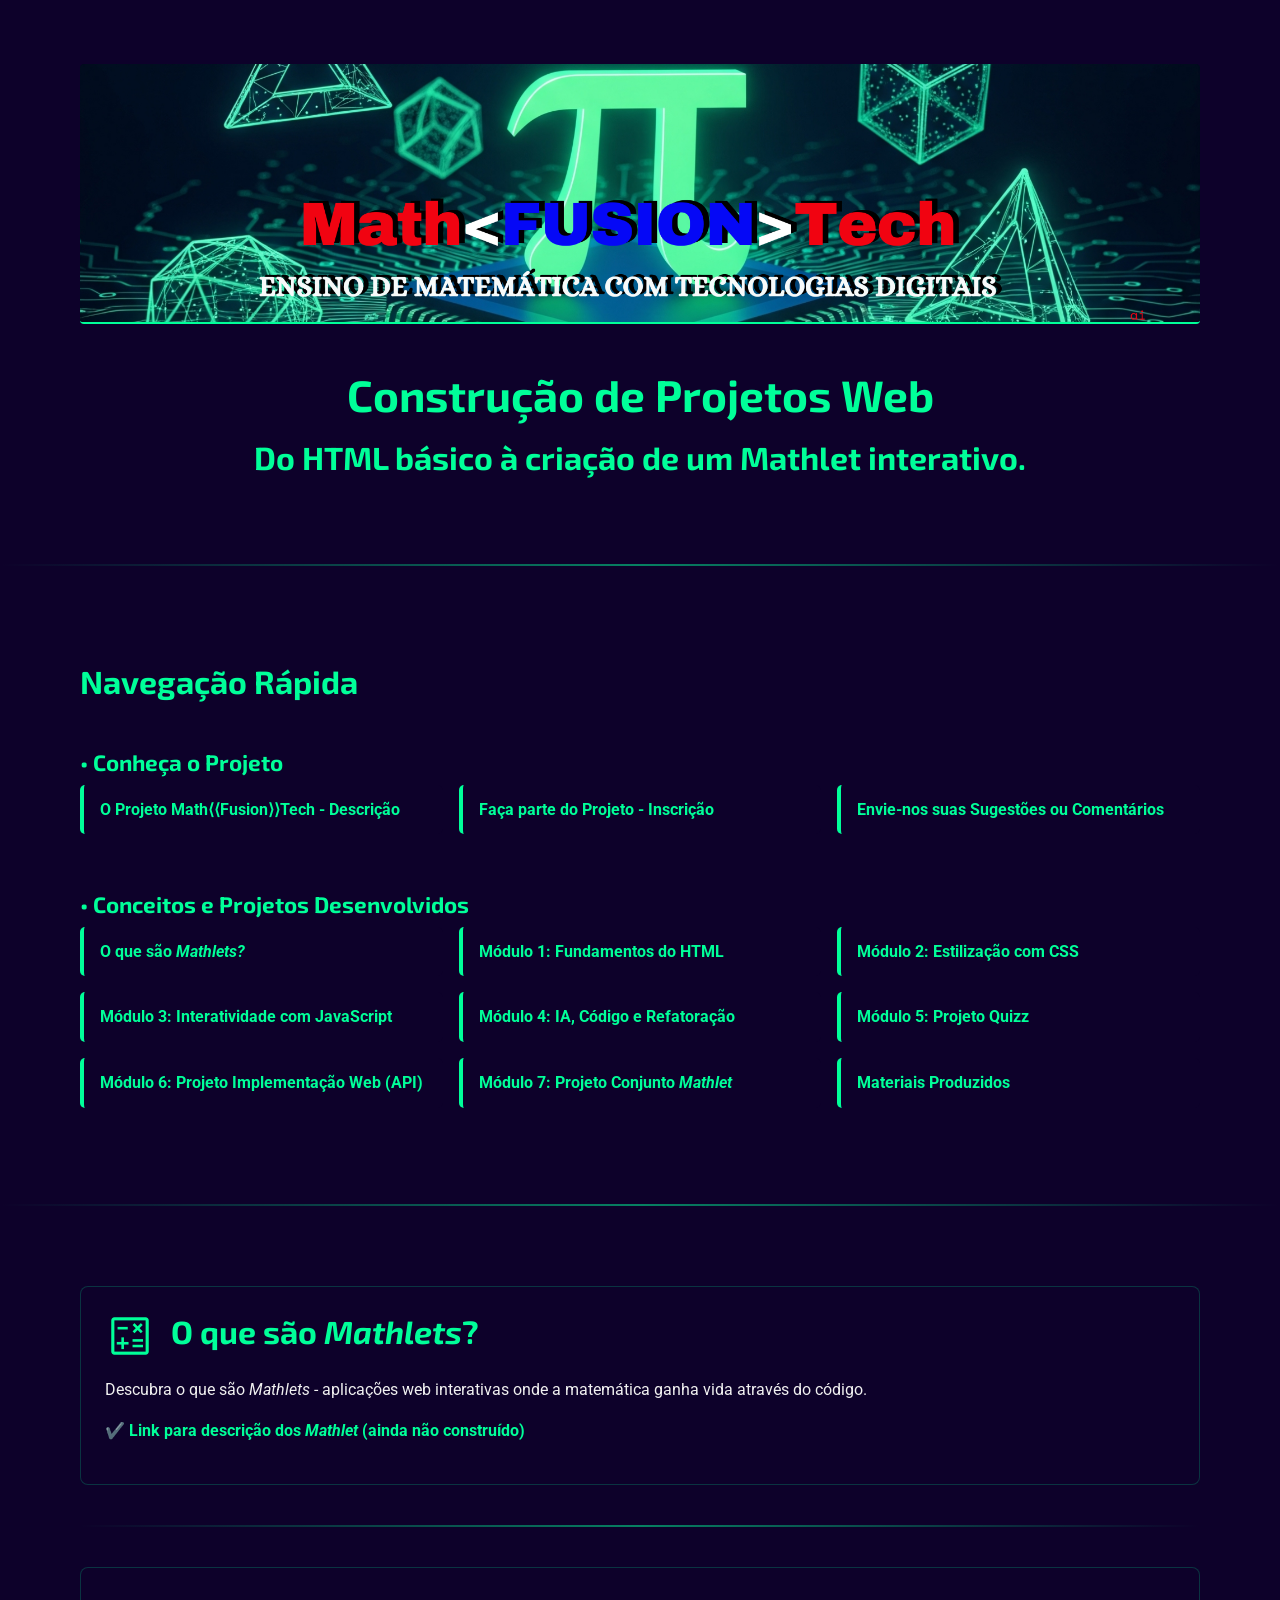
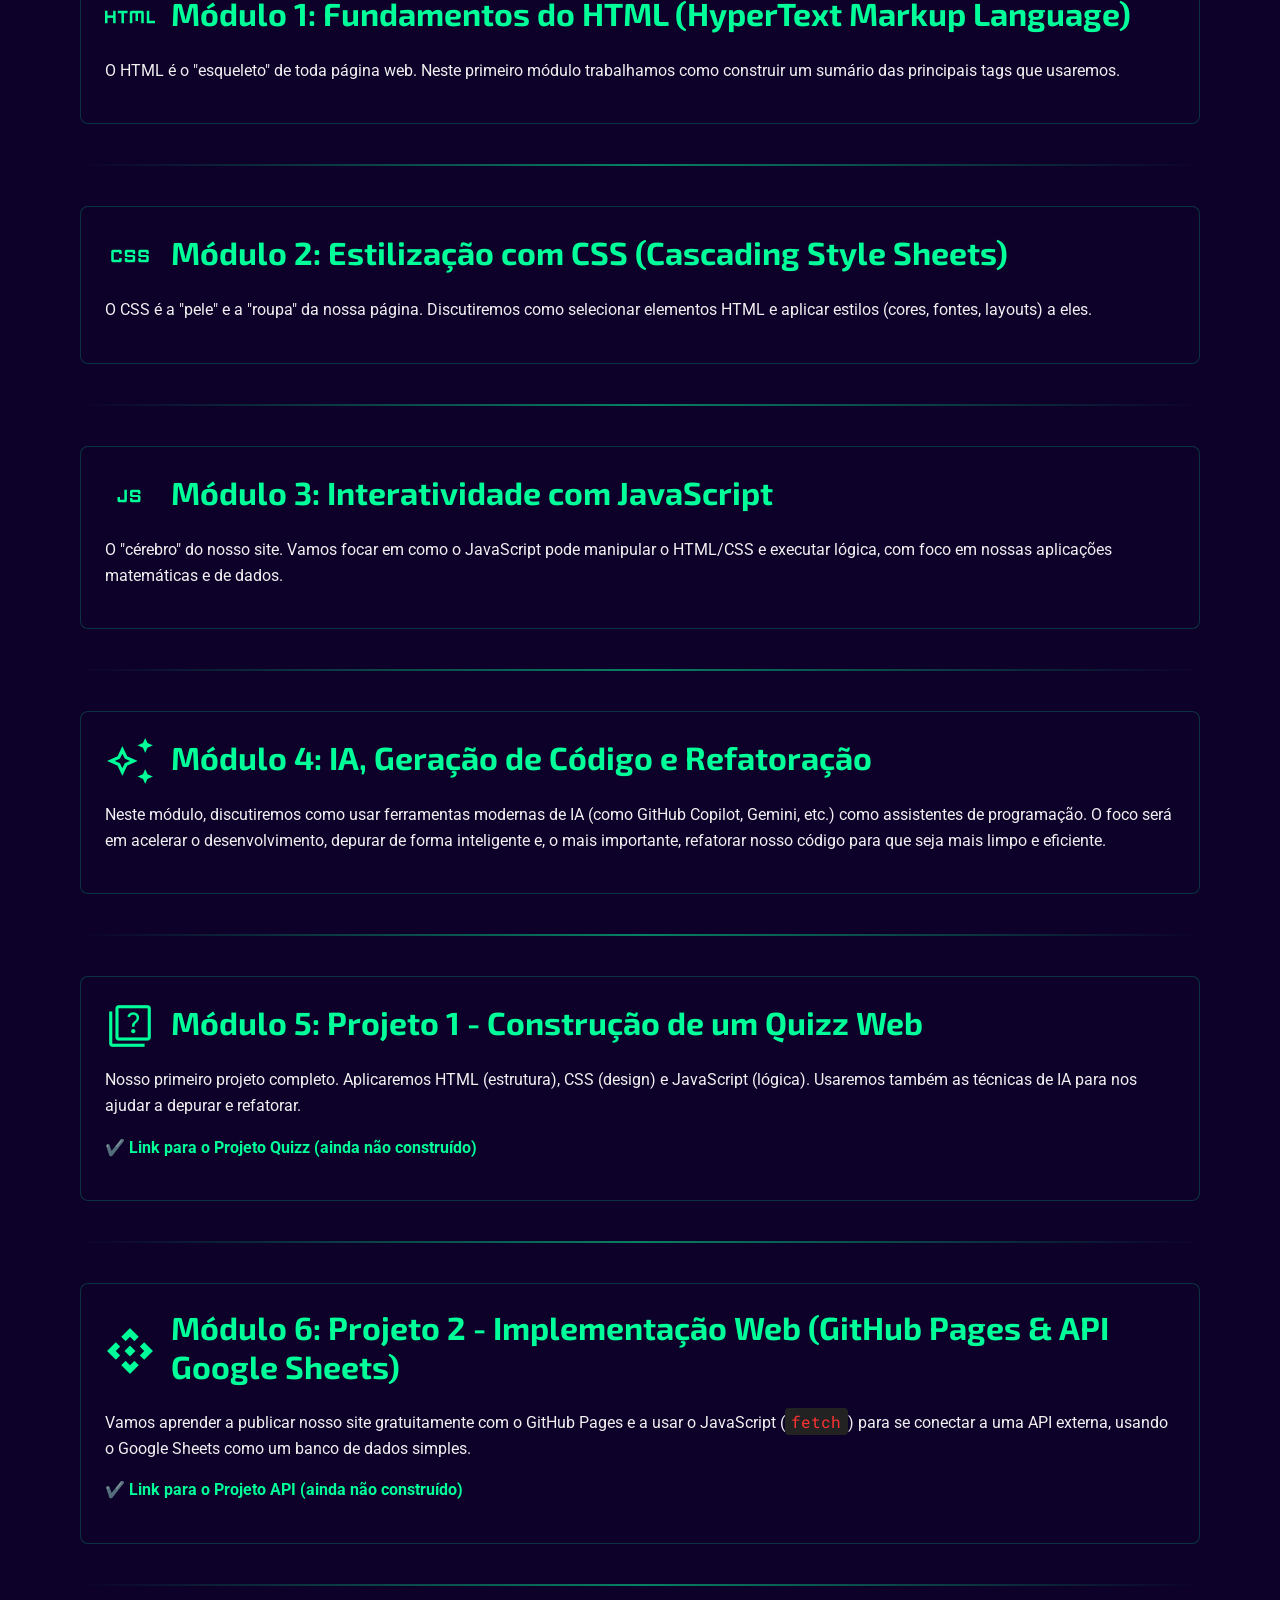
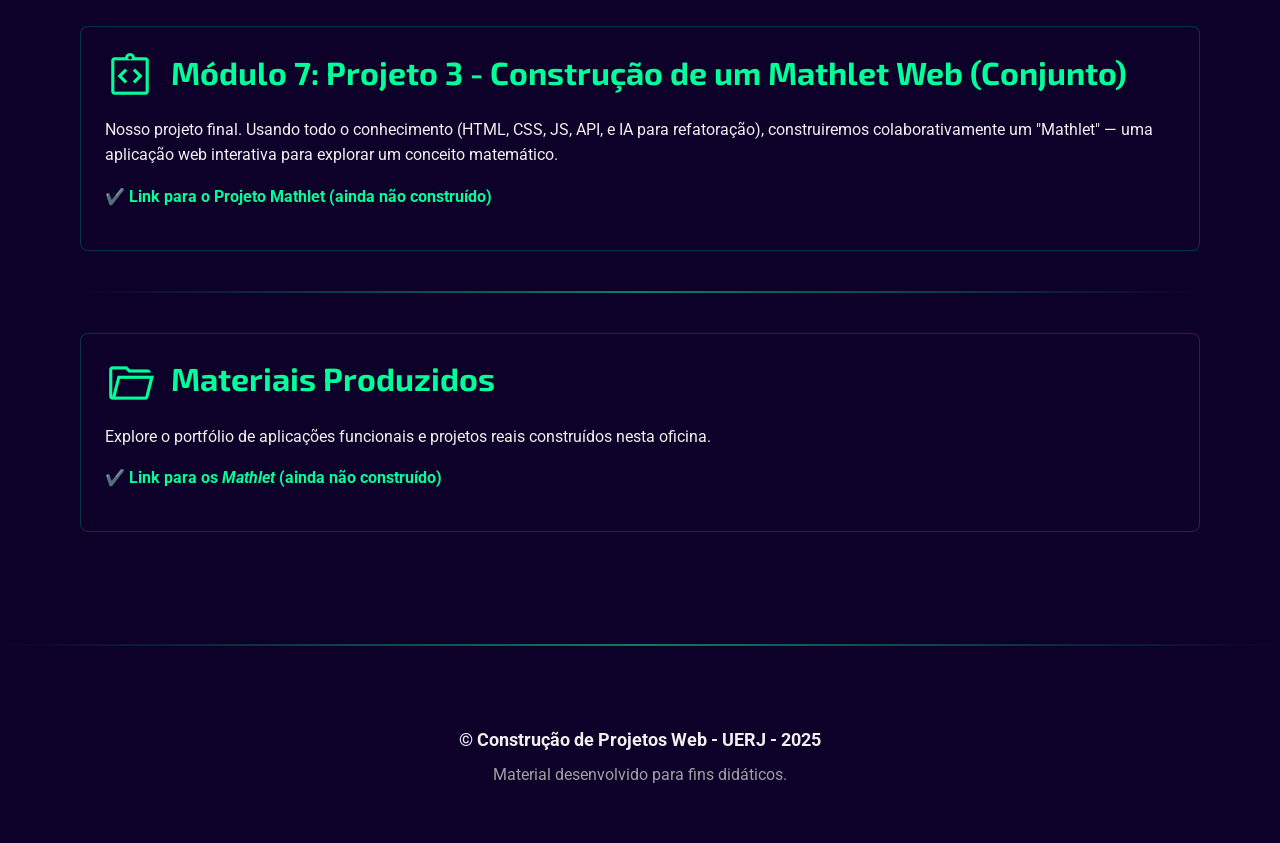
==== index.html @ b5addd16 "Criando a página do site 10/11/2025" ====
<!DOCTYPE html>
<html lang="pt-br">

<head>
    <meta charset="UTF-8">
    <meta name="viewport" content="width=device-width, initial-scale=1.0">

    <!-- Biblioteca de Ícones (Google Material Symbols) -->
    <link rel="stylesheet"
        href="https://fonts.googleapis.com/css2?family=Material+Symbols+Outlined:opsz,wght,FILL,GRAD@20..48,100..700,0..1,-50..200" />


    <link rel="stylesheet" href="styles/estiloIndex.css">

    <title>Math&langle;&langle;Fusion&rangle;&rangle;Tech - Oficina de Projetos Web</title>
</head>

<body>

    <header class="site-header">
        <div id="fig-header">
            <figure class="site-banner">
                <img src="./img/BannerClassroom.png"
                    alt="Banner do projeto Math Fusion Tech, com o símbolo Pi e formas geométricas sobre um fundo de circuito.">
            </figure>
        </div>
        
        <p><br></p>
        
        <h1>Construção de Projetos Web</h1>

        <h2>Do HTML básico à criação de um Mathlet interativo.</h2>

    </header>

    <hr>

    <nav class="roteiro-navegacao" aria-label="Navegação Rápida do Roteiro">
        <h2>Navegação Rápida</h2>
        <br>
        <h3>&bullet; Conheça o Projeto</h3>
        <ul>
            <li><a href="./pages/descricaoProjeto.html">O Projeto Math&langle;&langle;Fusion&rangle;&rangle;Tech -
                    Descrição</a></li>
            <li><a href="./pages/formulario.html">Faça parte do Projeto - Inscrição</a></li>
            <li><a href="./pages/comentarios.html">Envie-nos suas Sugestões ou Comentários </a></li>
        </ul>

        <br>

        <h3>&bullet; Conceitos e Projetos Desenvolvidos</h3>
        <ul>
            <li><a href="#mathlet">O que são <i>Mathlets?</i></a></li>
            <li><a href="#html">Módulo 1: Fundamentos do HTML</a></li>
            <li><a href="#css">Módulo 2: Estilização com CSS</a></li>
            <li><a href="#javascript">Módulo 3: Interatividade com JavaScript</a></li>
            <li><a href="#ia-refatoracao">Módulo 4: IA, Código e Refatoração</a></li>
            <li><a href="#projeto-quizz">Módulo 5: Projeto Quizz</a></li>
            <li><a href="#projeto-api">Módulo 6: Projeto Implementação Web (API)</a></li>
            <li><a href="#projeto-mathlet">Módulo 7: Projeto Conjunto <i>Mathlet</i></a></li>
            <li><a href="#producao">Materiais Produzidos</a></li>
        </ul>
    </nav>

    <hr>

    <main>

        <section id="mathlet">
            <div class="section-header">
                <span class="material-symbols-outlined icon-module">
                    calculate
                </span>
            
                <a href="./OqueSaoMathles.html">
                    <h2>O que são <i>Mathlets</i>?</h2>
                </a>
            
            </div>
                <p>
                    Descubra o que são <i>Mathlets</i> - aplicações web interativas onde a matemática ganha vida através
                    do
                    código.
                </p>
            
            <p>✔️ <a href="./OqueSaoMathles.html">Link para descrição dos <i>Mathlet</i> (ainda não construído)</a></p>
        </section>

        <hr>

        <section id="html">
            <div class="section-header">
                <span class="material-symbols-outlined icon-module">
                    html
                </span>
                <a href="./modulo1.html">
                    <h2>Módulo 1: Fundamentos do HTML (HyperText Markup Language)</h2>
                </a>
            </div>
            <p>
                O HTML é o "esqueleto" de toda página web. Neste primeiro módulo trabalhamos como
                construir um sumário das principais tags que usaremos.
            </p>
            <!-- CORREÇÃO: Removido </p> extra que estava aqui -->
        </section>

        <hr>

        <section id="css">
            <div class="section-header">
                <span class="material-symbols-outlined icon-module">
                    css
                </span>
                <a href="./modulo2.html">
                    <h2>Módulo 2: Estilização com CSS (Cascading Style Sheets)</h2>
                </a>
            </div>
            <p>
                O CSS é a "pele" e a "roupa" da nossa página. Discutiremos como selecionar elementos HTML e aplicar
                estilos (cores, fontes, layouts) a eles.
            </p>
        </section>

        <hr>

        <!-- 
                  CORREÇÃO DE HTML:
                  - A tag <a> estava envolvendo o <p> incorretamente.
                  - Corrigido para envolver apenas o <h2>, como nas outras seções.
                -->
        <section id="javascript">
            <div class="section-header">
                <span class="material-symbols-outlined icon-module">
                    javascript
                </span>
                <a href="./modulo3.html">
                    <h2>Módulo 3: Interatividade com JavaScript</h2>
                </a>
            </div>
            <p>
                O "cérebro" do nosso site. Vamos focar em como o JavaScript pode manipular o HTML/CSS e executar
                lógica,
                com foco em nossas aplicações matemáticas e de dados.
            </p>
        </section>

        <hr>

        <section id="ia-refatoracao">
            <div class="section-header">
                <span class="material-symbols-outlined icon-module">
                    auto_awesome
                </span>
                <a href="./modulo4.html">
                    <h2>Módulo 4: IA, Geração de Código e Refatoração</h2>
                </a>
            </div>
            <p>
                Neste módulo, discutiremos como usar ferramentas modernas de IA (como GitHub Copilot, Gemini, etc.)
                como
                assistentes de programação. O foco será em acelerar o desenvolvimento, depurar de forma inteligente
                e, o
                mais importante, refatorar nosso código para que seja mais limpo e eficiente.
            </p>
        </section>

        <hr>

        <section id="projeto-quizz">
            <div class="section-header">
                <span class="material-symbols-outlined icon-module">
                    quiz
                </span>
                <a href="./modulo5.html">
                    <h2>Módulo 5: Projeto 1 - Construção de um Quizz Web</h2>
                </a>
            </div>
            <p>
                Nosso primeiro projeto completo. Aplicaremos HTML (estrutura), CSS (design) e JavaScript (lógica).
                Usaremos também as técnicas de IA para nos ajudar a depurar e refatorar.
            </p>
            <p>✔️ <a href="quizz/index.html">Link para o Projeto Quizz (ainda não construído)</a></p>
        </section>

        <hr>

        <section id="projeto-api">
            <div class="section-header">
                <span class="material-symbols-outlined icon-module">
                    api
                </span>
                <a href="./modulo6.html"> <!-- O link apontava para modulo1.html, corrigi para modulo6.html -->
                    <h2>Módulo 6: Projeto 2 - Implementação Web (GitHub Pages & API Google Sheets)</h2>
                </a>
            </div>
            <p>
                Vamos aprender a publicar nosso site gratuitamente com o GitHub Pages e a usar o JavaScript
                (<code>fetch</code>) para se conectar a uma API externa, usando o Google Sheets como um banco de dados
                simples.
            </p>
            <p>✔️ <a href="api-project/index.html">Link para o Projeto API (ainda não construído)</a></p>
        </section>

        <hr>

        <!-- CORREÇÃO DE ID: Alterado de "projeto-mathlet" para "projeto-mathlet-final" para evitar duplicidade -->
        <section id="projeto-mathlet-final">
            <div class="section-header">
                <span class="material-symbols-outlined icon-module">
                    integration_instructions
                </span>
                <a href="./modulo7.html"> <!-- O link apontava para modulo1.html, corrigi para modulo7.html -->
                    <h2>Módulo 7: Projeto 3 - Construção de um Mathlet Web (Conjunto)</h2>
                </a>
            </div>
            <p>
                Nosso projeto final. Usando todo o conhecimento (HTML, CSS, JS, API, e IA para refatoração),
                construiremos colaborativamente um "Mathlet" — uma aplicação web interativa para explorar um conceito
                matemático.
            </p>
            <p>✔️ <a href="mathlet/index.html">Link para o Projeto Mathlet (ainda não construído)</a></p>
        </section>

        <hr>

        <!-- 
                  CORREÇÃO DE ID: 
                  - O ID estava duplicado ("projeto-mathlet").
                  - Corrigido para "producao", conforme o link no menu de navegação.
                -->
        <section id="producao">
            <div class="section-header">
                <span class="material-symbols-outlined icon-module">
                    folder_open
                </span>
                <a href="./materiaisProduzidos.html"> <!-- O link apontava para modulo1.html, corrigi -->
                    <h2>Materiais Produzidos</h2>
                </a>
            </div>
            <p>
                Explore o portfólio de aplicações funcionais e projetos reais construídos nesta oficina.
            </p>
            <p>✔️ <a href="materiaisProduzidos.html">Link para os <i>Mathlet</i> (ainda não construído)</a></p>
        </section>

    </main>

    <hr>

    <footer>

        <p class="copyright">
            &copy; Construção de Projetos Web - UERJ - 2025
        </p>
        <p>
            Material desenvolvido para fins didáticos.
        </p>
    </footer>

</body>

</html>
---- styles/estiloIndex.css ----
/*
 * ARQUIVO: estilos.css
 * Projeto: Math Fusion Tech
 * Foco: Design Tecnológico, Moderno e Responsivo (Mobile-First)
 */

/* --- 1. CONFIGURAÇÃO GLOBAL E VARIÁVEIS (TEMA) --- */

/* Importa fontes "Tech" e "Leitura" do Google Fonts */
@import url('https://fonts.googleapis.com/css2?family=Exo+2:wght@700&family=Roboto:wght@400;700&family=Roboto+Mono&display=swap');

:root {
    /* Paleta de Cores (Tema Roxo) */
    --bg-dark: #0d012a;
    --bg-section: #0d012a;
    --text-light: #f0f0f0;
    --text-secondary: #a0a0a0;

    /* Cores de Destaque (Neon) */
    --accent-green: #00ff99;
    --accent-red: #ff3333;
    --accent-blue: #3399ff;

    /* Tipografia */
    --font-heading: 'Exo 2', sans-serif;
    --font-body: 'Roboto', sans-serif;
    --font-code: 'Roboto Mono', monospace;

    /* Controle de Layout (Desktop e TV) */
    --content-width-desktop: 1200px;
    --content-width-tv: 1600px;
}

/* Reset de Box Model */
* {
    margin: 0;
    padding: 0;
    box-sizing: border-box;
}

/* --- 2. ESTILOS DE BASE (Mobile-First) --- */

html {
    font-size: 16px;
    /* Fonte base */
    scroll-behavior: smooth;
    /* Rolagem suave para âncoras */
}

body {
    font-family: var(--font-body);
    background-color: var(--bg-dark);
    color: var(--text-light);
    line-height: 1.6;
}

/* Imagens fluidas (sem distorção) */
img,
figure {
    max-width: 100%;
    height: auto;
    display: block;
}

/* Títulos com a fonte "Tech" */
h1,
h2,
h3 {
    font-family: var(--font-heading);
    font-weight: 700;
    line-height: 1.2;
    margin-bottom: 0.5rem;
    margin-top: 1rem;
    color: var(--accent-green);
}

/* Hierarquia de fontes para Mobile */
h1 {
    font-size: 2.25rem;
}

h2 {
    font-size: 1.75rem;
}

h3 {
    font-size: 1.25rem;
}

h4 {
    font-size: 1.00rem;
    font-family: var(--font-heading);
    color: var(--accent-blue);
    margin-top: 1rem;
    margin-bottom: 0.5rem;
}

p {
    margin-bottom: 1rem;
}

a {
    color: var(--accent-green);
    text-decoration: none;
    font-weight: 700;
    transition: color 0.3s ease, text-shadow 0.3s ease;
}

/* Linha horizontal (HR) com estilo "Tech" */
hr {
    border: 0;
    height: 2px;
    background-image: linear-gradient(to right,
            rgba(0, 255, 153, 0),
            rgba(0, 255, 153, 0.5),
            rgba(0, 255, 153, 0));
    margin: 2.5rem 0;
}

/* Estilo para tags <code> */
code {
    font-family: var(--font-code);
    background-color: #222;
    padding: 0.2em 0.4em;
    border-radius: 4px;
    color: var(--accent-red);
}

/* Espaçamento de listas */
ul,
ol {
    padding-left: 1.5rem;
    margin-bottom: 1rem;
}

li {
    margin-bottom: 0.5rem;
}

/* --- 3. LAYOUT E COMPONENTES (Mobile-First) --- */

/* Padding base para containers principais em mobile */
.site-header,
.roteiro-navegacao,
main,
footer {
    padding: 1.5rem;
}

/* Cabeçalho */
.site-header {
    text-align: center;
    border-bottom: 0px solid #222;
}

.site-banner img {
    width: 100%;
    object-fit: cover;
    max-height: 260px;
    border-bottom: 2px solid var(--accent-green);
    border-radius: 4px;
}

.site-header h1 {
    margin-top: 1.2rem;
}

#fig-header {
    margin-top: 1.5rem;
    width: 100%;
}

.instructor {
    font-size: 1.2rem;
    color: var(--text-secondary);
    font-style: italic;
    margin-top: 0rem;
}

/* Navegação Rápida (Roteiro) */
.roteiro-navegacao ul {
    list-style: none;
    padding-left: 0;
}

.roteiro-navegacao li {
    background-color: var(--bg-section);
    margin-bottom: 0.5rem;
    border-radius: 5px;
    border-left: 4px solid var(--accent-green);
    transition: transform 0.2s ease, background-color 0.2s ease;
}

.roteiro-navegacao a {
    display: block;
    padding: 0.75rem 1rem;
    text-decoration: none;
}

/* Conteúdo Principal (Main) */
main {
    padding-top: 0;
    padding-bottom: 0;
}

/* Estilo das Seções */
section {
    margin-bottom: 2rem;
    padding: 1.5rem;
    background-color: var(--bg-section);
    border-radius: 8px;
    /* Borda "Tech" com opacidade */
    border: 1px solid rgba(0, 255, 153, 0.2);
}

/* Estilo para a imagem do diagrama (Ex: Módulo 1) */
.diagrama-semantico {
    border: 4px double var(--accent-green);
    margin-top: 1rem;
    border-radius: 5px;
}

/* Estilo para a legenda do diagrama */
.legenda-diagrama {
    color: var(--accent-blue);
    font-size: 0.9rem;
    text-align: center;
    margin-top: 0.5rem;
    font-style: italic;
}

/*
 * ALINHAMENTO DE ÍCONE E TÍTULO
 */

/* 1. O contêiner (display: flex) */
.section-header {
    display: flex;
    align-items: center;
    /* Alinha verticalmente */
    margin-bottom: 1rem;
    /* Espaçamento abaixo do título */
}

/* 2. O Ícone (Span) */
.icon-module {
    font-size: 50px;
    /* Tamanho do ícone */
    margin-right: 1rem;
    /* Espaçamento do texto */
    color: var(--accent-green);
    flex-shrink: 0;
    /* Previne que o ícone "encolha" */
}

/* 3. Ajuste no Título (h2) */
.section-header h2 {
    margin-top: 0;
    /* Remove margem padrão */
}

/* Rodapé */
footer {
    text-align: center;
    font-size: 1rem;
    color: var(--text-secondary);
    border-top: 0px solid #222;
    margin-top: 2rem;
    padding-top: 2rem;
}

/* Estilo do Copyright no Rodapé */
.copyright {
    font-size: 1.1rem;
    font-weight: 700;
    color: var(--text-light);
    margin-bottom: 0.5rem;
}


/* --- 4. RESPONSIVIDADE (Tablet) --- */

@media (min-width: 768px) {

    /* Aumenta o padding */
    .site-header,
    .roteiro-navegacao,
    main,
    footer {
        padding: 2rem;
    }

    /* Aumenta fontes */
    h1 {
        font-size: 2.75rem;
    }

    h2 {
        font-size: 2rem;
    }

    h3 {
        font-size: 1.4rem;
    }

    /* Organiza o menu em 2 colunas */
    .roteiro-navegacao ul {
        display: grid;
        grid-template-columns: 1fr 1fr;
        /* 2 colunas */
        gap: 1rem;
    }

    .roteiro-navegacao li {
        margin-bottom: 0;
    }
}

/* --- 5. RESPONSIVIDADE (Desktop) --- */

@media (min-width: 1024px) {

    /* Centraliza o conteúdo e define largura máxima */
    .site-header,
    .roteiro-navegacao,
    main,
    footer {
        max-width: var(--content-width-desktop);
        margin-left: auto;
        margin-right: auto;
        padding: 2.5rem;
    }

    /* Efeito de "Glow" (Brilho Neon) no hover */
    a:hover {
        color: #fff;
        text-shadow: 0 0 8px var(--accent-green), 0 0 16px var(--accent-green);
    }

    /* Efeito de hover específico para o menu */
    .roteiro-navegacao li:hover {
        transform: translateY(-3px);
        background-color: var(--accent-green);
    }

    .roteiro-navegacao a:hover {
        color: var(--bg-dark);
        /* Texto escuro no fundo verde */
        text-shadow: none;
        /* Remove o glow */
    }

    /* Organiza o menu em 3 colunas (Perfeito para 9 itens) */
    .roteiro-navegacao ul {
        grid-template-columns: 1fr 1fr 1fr;
        /* 3 colunas */
    }
}

/* --- 6. RESPONSIVIDADE (Telas Grandes / TVs) --- */

@media (min-width: 1920px) {

    /* Aumenta fonte base para legibilidade em telas grandes */
    html {
        font-size: 18px;
    }

    /* Alarga o container principal */
    .site-header,
    .roteiro-navegacao,
    main,
    footer {
        max-width: var(--content-width-tv);
    }
}

/* --- 7. RESPONSIVIDADE (Mobile Pequeno) --- */

@media (max-width: 480px) {

    /* Ajusta ícones em telas muito pequenas */
    .icon-module {
        font-size: 40px;
        /* Reduz um pouco o ícone */
        margin-right: 0.75rem;
        /* Reduz o espaçamento */
    }

    /* Ajusta títulos em telas muito pequenas */
    .section-header h2 {
        font-size: 1.5rem;
        /* Ajusta o tamanho da fonte do título */
    }
}
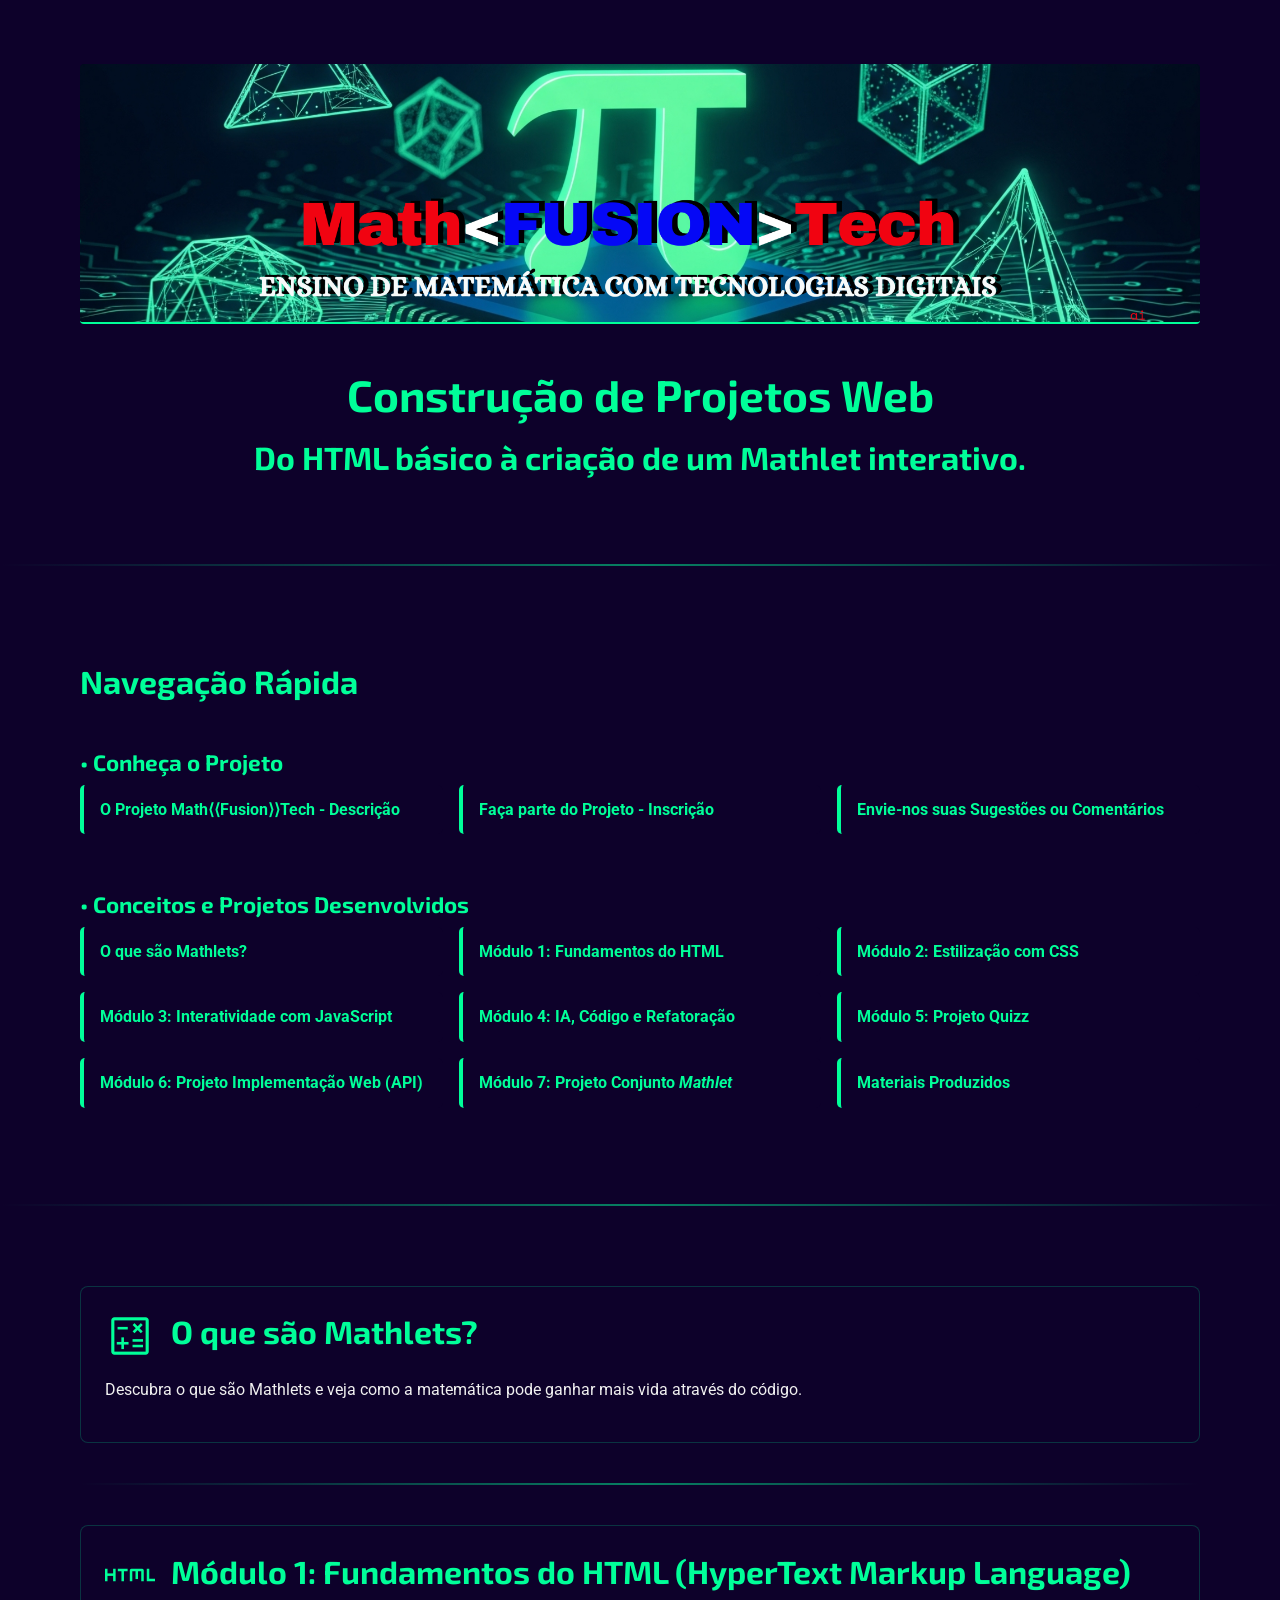
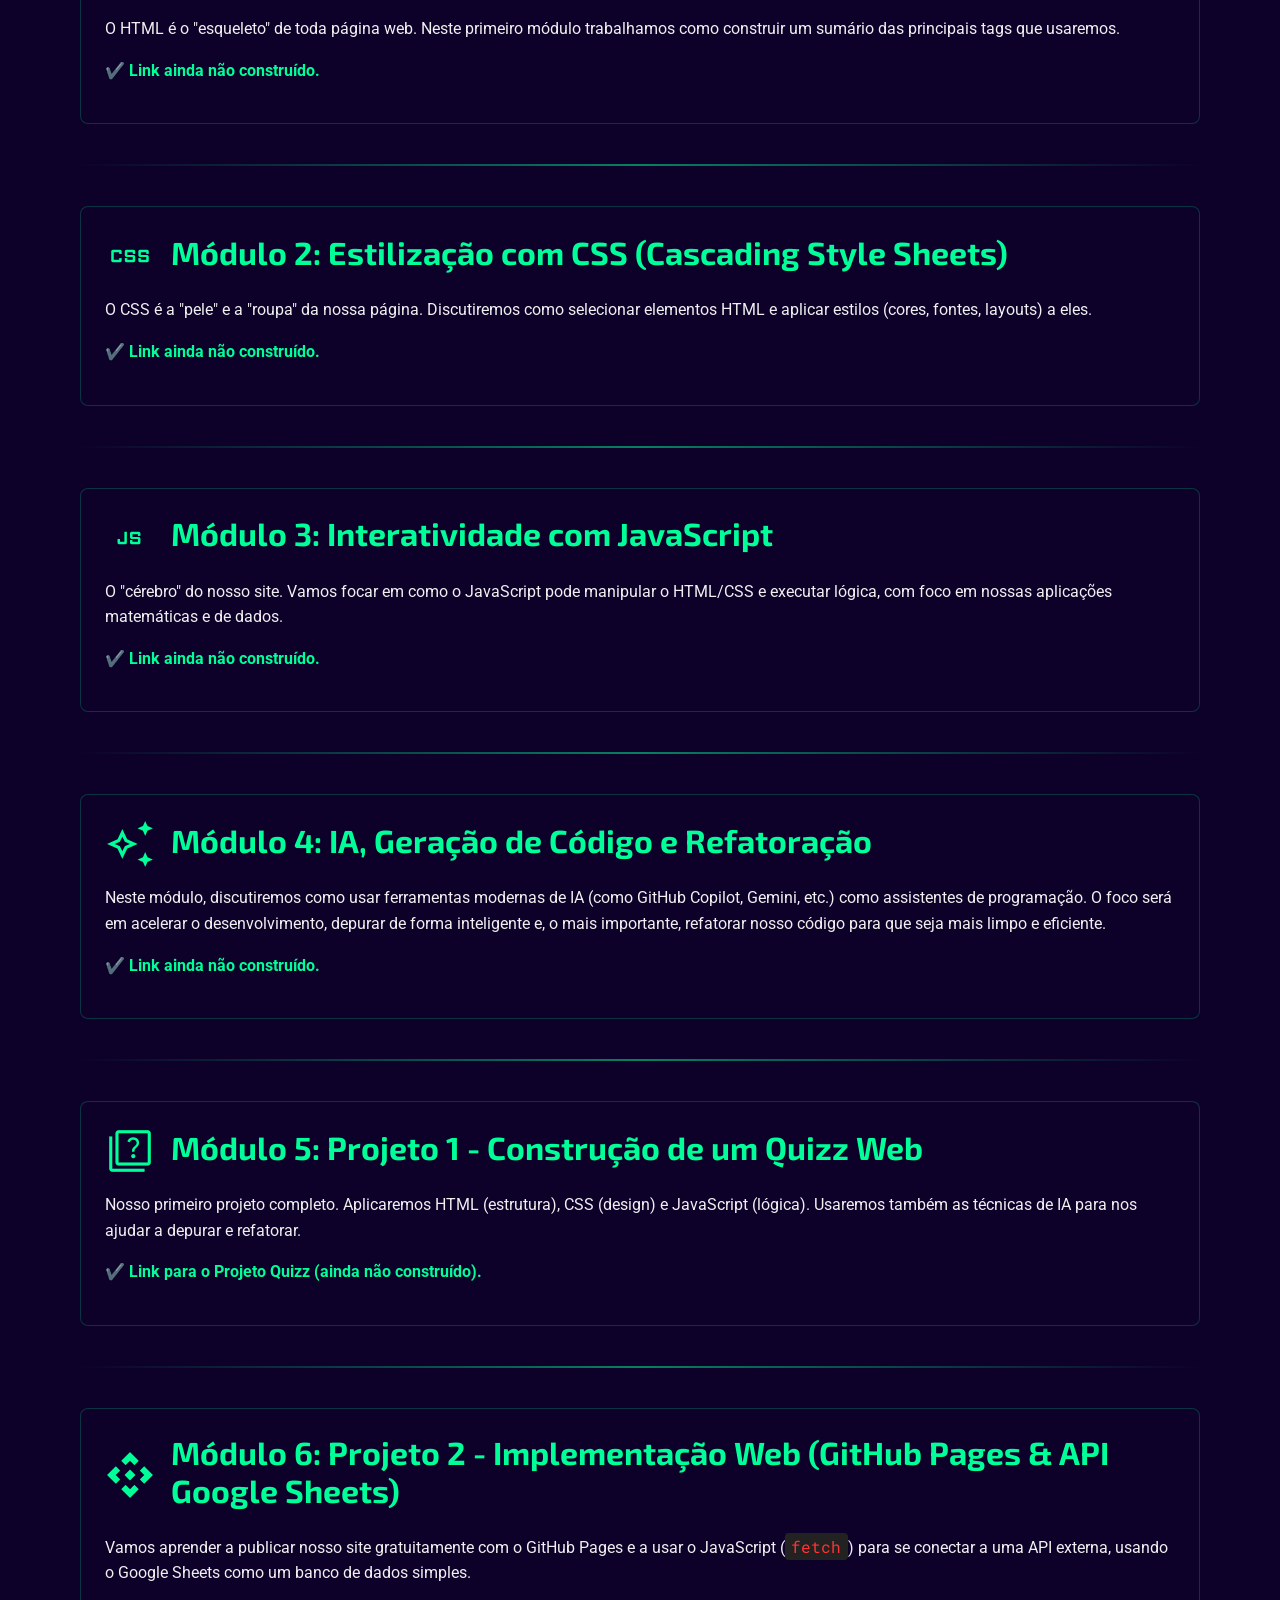
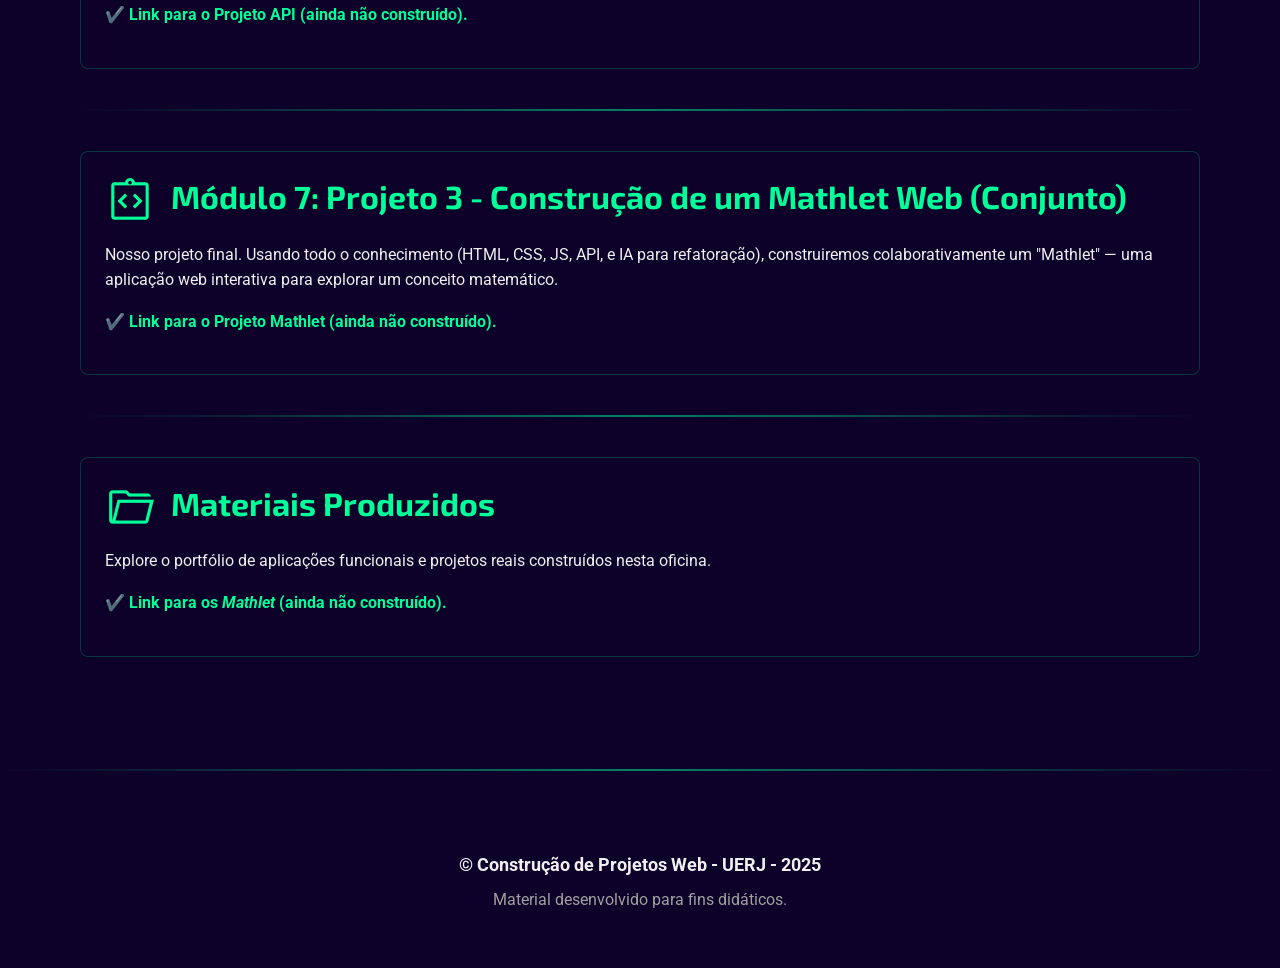
==== commit 1f5864d1: "Atualizei meu perfil 10/11/2025" ====
--- a/index.html
+++ b/index.html
@@ -24,9 +24,9 @@
                     alt="Banner do projeto Math Fusion Tech, com o símbolo Pi e formas geométricas sobre um fundo de circuito.">
             </figure>
         </div>
-        
+
         <p><br></p>
-        
+
         <h1>Construção de Projetos Web</h1>
 
         <h2>Do HTML básico à criação de um Mathlet interativo.</h2>
@@ -50,7 +50,7 @@
 
         <h3>&bullet; Conceitos e Projetos Desenvolvidos</h3>
         <ul>
-            <li><a href="#mathlet">O que são <i>Mathlets?</i></a></li>
+            <li><a href="#mathlet">O que são Mathlets?</a></li>
             <li><a href="#html">Módulo 1: Fundamentos do HTML</a></li>
             <li><a href="#css">Módulo 2: Estilização com CSS</a></li>
             <li><a href="#javascript">Módulo 3: Interatividade com JavaScript</a></li>
@@ -71,19 +71,19 @@
                 <span class="material-symbols-outlined icon-module">
                     calculate
                 </span>
-            
-                <a href="./OqueSaoMathles.html">
-                    <h2>O que são <i>Mathlets</i>?</h2>
-                </a>
-            
-            </div>
-                <p>
-                    Descubra o que são <i>Mathlets</i> - aplicações web interativas onde a matemática ganha vida através
-                    do
-                    código.
-                </p>
-            
-            <p>✔️ <a href="./OqueSaoMathles.html">Link para descrição dos <i>Mathlet</i> (ainda não construído)</a></p>
+
+                <a href="./pages/OqueSaoMathlet.html">
+                    <h2>O que são Mathlets?</h2>
+                </a>
+
+            </div>
+            <p>
+                Descubra o que são Mathlets e veja como a matemática pode ganhar mais vida através
+                do
+                código.
+            </p>
+
+            <!--<p>✔️ <a href="./OqueSaoMathles.html">Link para descrição dos <i>Mathlet</i> (ainda não construído)</a></p>-->
         </section>
 
         <hr>
@@ -101,7 +101,7 @@
                 O HTML é o "esqueleto" de toda página web. Neste primeiro módulo trabalhamos como
                 construir um sumário das principais tags que usaremos.
             </p>
-            <!-- CORREÇÃO: Removido </p> extra que estava aqui -->
+            <p>✔️ <a href="">Link ainda não construído.</a></p>
         </section>
 
         <hr>
@@ -119,15 +119,11 @@
                 O CSS é a "pele" e a "roupa" da nossa página. Discutiremos como selecionar elementos HTML e aplicar
                 estilos (cores, fontes, layouts) a eles.
             </p>
-        </section>
-
-        <hr>
-
-        <!-- 
-                  CORREÇÃO DE HTML:
-                  - A tag <a> estava envolvendo o <p> incorretamente.
-                  - Corrigido para envolver apenas o <h2>, como nas outras seções.
-                -->
+            <p>✔️ <a href="">Link ainda não construído.</a></p>
+        </section>
+
+        <hr>
+
         <section id="javascript">
             <div class="section-header">
                 <span class="material-symbols-outlined icon-module">
@@ -142,6 +138,8 @@
                 lógica,
                 com foco em nossas aplicações matemáticas e de dados.
             </p>
+
+            <p>✔️ <a href="">Link ainda não construído.</a></p>
         </section>
 
         <hr>
@@ -162,6 +160,7 @@
                 e, o
                 mais importante, refatorar nosso código para que seja mais limpo e eficiente.
             </p>
+            <p>✔️ <a href="">Link ainda não construído.</a></p>
         </section>
 
         <hr>
@@ -179,7 +178,7 @@
                 Nosso primeiro projeto completo. Aplicaremos HTML (estrutura), CSS (design) e JavaScript (lógica).
                 Usaremos também as técnicas de IA para nos ajudar a depurar e refatorar.
             </p>
-            <p>✔️ <a href="quizz/index.html">Link para o Projeto Quizz (ainda não construído)</a></p>
+            <p>✔️ <a href="quizz/index.html">Link para o Projeto Quizz (ainda não construído).</a></p>
         </section>
 
         <hr>
@@ -198,7 +197,7 @@
                 (<code>fetch</code>) para se conectar a uma API externa, usando o Google Sheets como um banco de dados
                 simples.
             </p>
-            <p>✔️ <a href="api-project/index.html">Link para o Projeto API (ainda não construído)</a></p>
+            <p>✔️ <a href="api-project/index.html">Link para o Projeto API (ainda não construído).</a></p>
         </section>
 
         <hr>
@@ -218,16 +217,11 @@
                 construiremos colaborativamente um "Mathlet" — uma aplicação web interativa para explorar um conceito
                 matemático.
             </p>
-            <p>✔️ <a href="mathlet/index.html">Link para o Projeto Mathlet (ainda não construído)</a></p>
-        </section>
-
-        <hr>
-
-        <!-- 
-                  CORREÇÃO DE ID: 
-                  - O ID estava duplicado ("projeto-mathlet").
-                  - Corrigido para "producao", conforme o link no menu de navegação.
-                -->
+            <p>✔️ <a href="mathlet/index.html">Link para o Projeto Mathlet (ainda não construído).</a></p>
+        </section>
+
+        <hr>
+
         <section id="producao">
             <div class="section-header">
                 <span class="material-symbols-outlined icon-module">
@@ -240,7 +234,7 @@
             <p>
                 Explore o portfólio de aplicações funcionais e projetos reais construídos nesta oficina.
             </p>
-            <p>✔️ <a href="materiaisProduzidos.html">Link para os <i>Mathlet</i> (ainda não construído)</a></p>
+            <p>✔️ <a href="materiaisProduzidos.html">Link para os <i>Mathlet</i> (ainda não construído).</a></p>
         </section>
 
     </main>
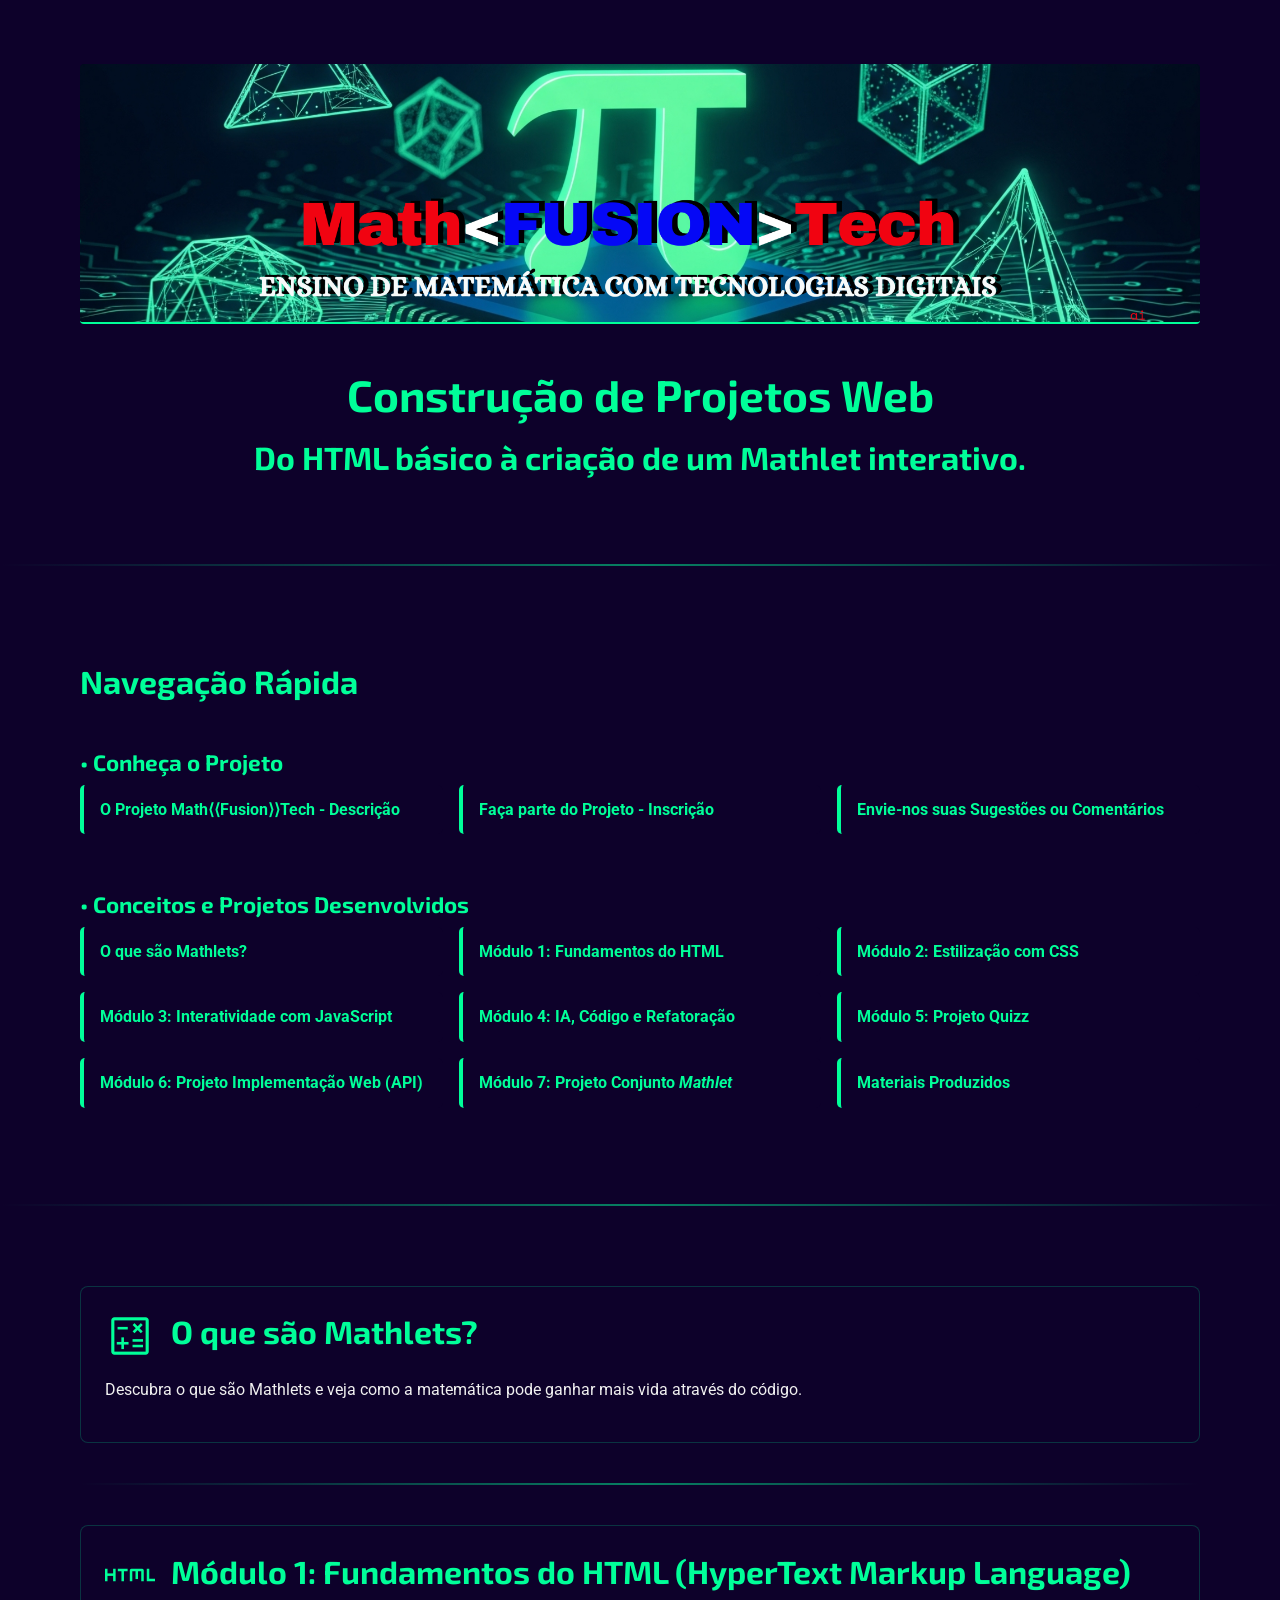
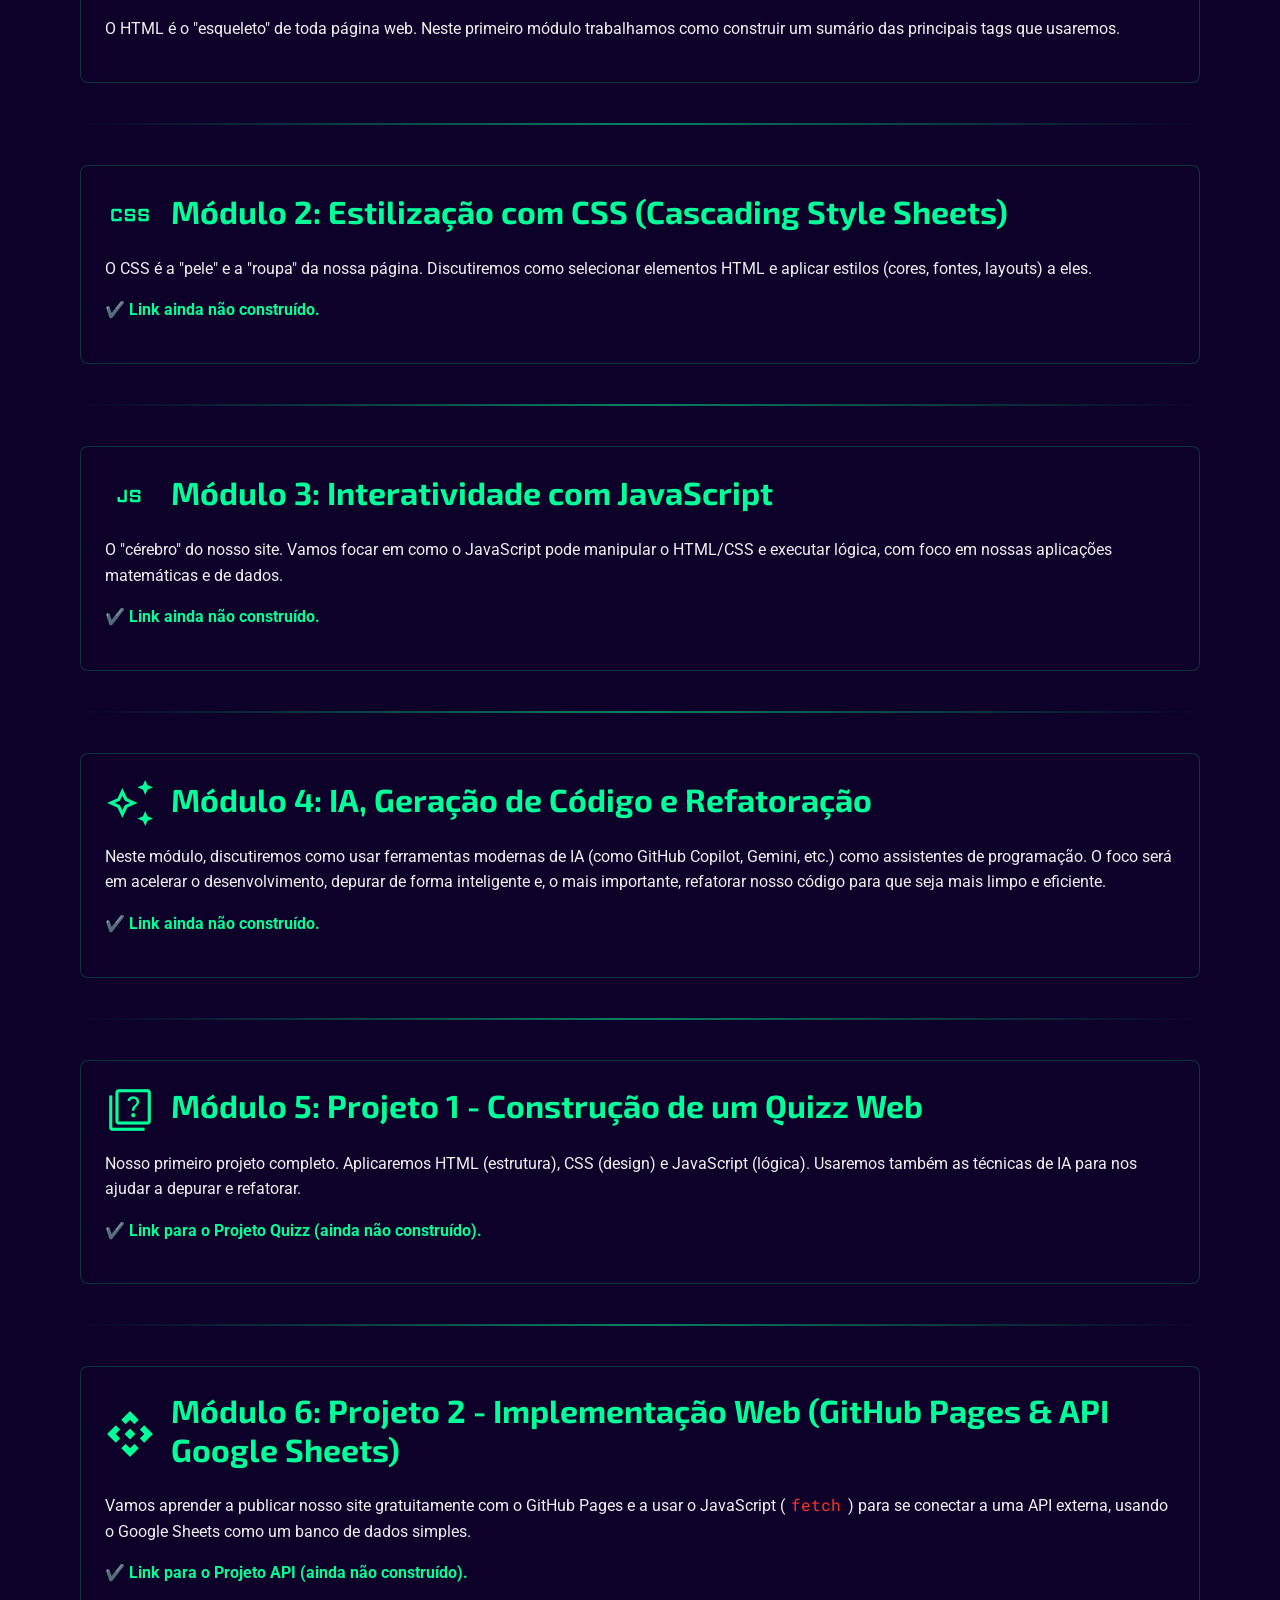
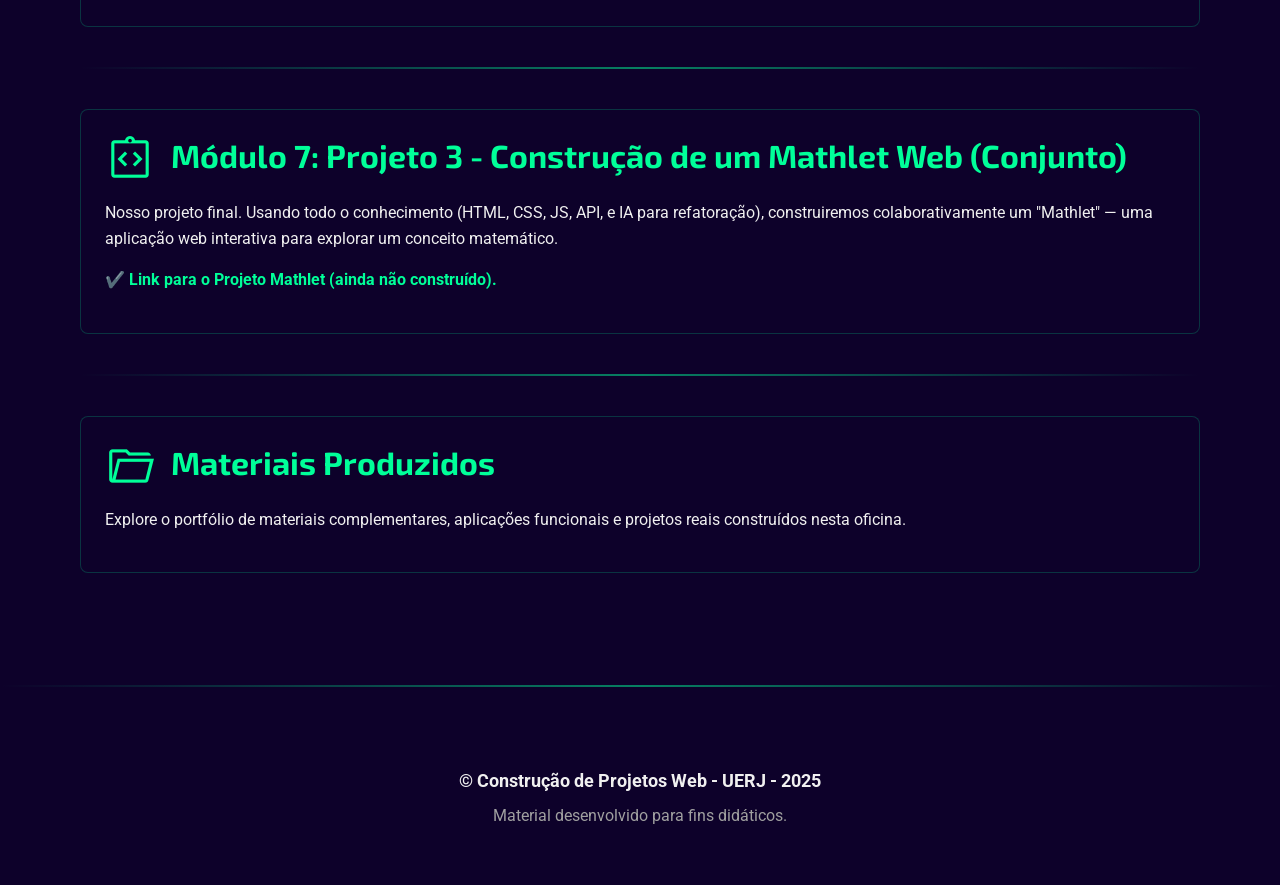
==== commit 3c44c694: "Atualização da página inicial 10/11/2025 Ok!" ====
--- a/index.html
+++ b/index.html
@@ -12,7 +12,7 @@
 
     <link rel="stylesheet" href="styles/estiloIndex.css">
 
-    <title>Math&langle;&langle;Fusion&rangle;&rangle;Tech - Oficina de Projetos Web</title>
+    <title>Math Fusion Tech - Projetos Web</title>
 </head>
 
 <body>
@@ -93,7 +93,7 @@
                 <span class="material-symbols-outlined icon-module">
                     html
                 </span>
-                <a href="./modulo1.html">
+                <a href="./pages/modulo1.html">
                     <h2>Módulo 1: Fundamentos do HTML (HyperText Markup Language)</h2>
                 </a>
             </div>
@@ -101,7 +101,7 @@
                 O HTML é o "esqueleto" de toda página web. Neste primeiro módulo trabalhamos como
                 construir um sumário das principais tags que usaremos.
             </p>
-            <p>✔️ <a href="">Link ainda não construído.</a></p>
+            <!--<p>✔️ <a href="">Link ainda não construído.</a></p>-->
         </section>
 
         <hr>
@@ -227,14 +227,14 @@
                 <span class="material-symbols-outlined icon-module">
                     folder_open
                 </span>
-                <a href="./materiaisProduzidos.html"> <!-- O link apontava para modulo1.html, corrigi -->
+                <a href="./pages/materialProjeto.html">
                     <h2>Materiais Produzidos</h2>
                 </a>
             </div>
             <p>
-                Explore o portfólio de aplicações funcionais e projetos reais construídos nesta oficina.
-            </p>
-            <p>✔️ <a href="materiaisProduzidos.html">Link para os <i>Mathlet</i> (ainda não construído).</a></p>
+                Explore o portfólio de materiais complementares, aplicações funcionais e projetos reais construídos nesta oficina.
+            </p>
+            <!--<p>✔️ <a href="materiaisProduzidos.html">Link para os <i>Mathlet</i> (ainda não construído).</a></p>-->
         </section>
 
     </main>
--- a/styles/estiloIndex.css
+++ b/styles/estiloIndex.css
@@ -120,7 +120,7 @@
 /* Estilo para tags <code> */
 code {
     font-family: var(--font-code);
-    background-color: #222;
+    background-color: var(--bg-dark);
     padding: 0.2em 0.4em;
     border-radius: 4px;
     color: var(--accent-red);
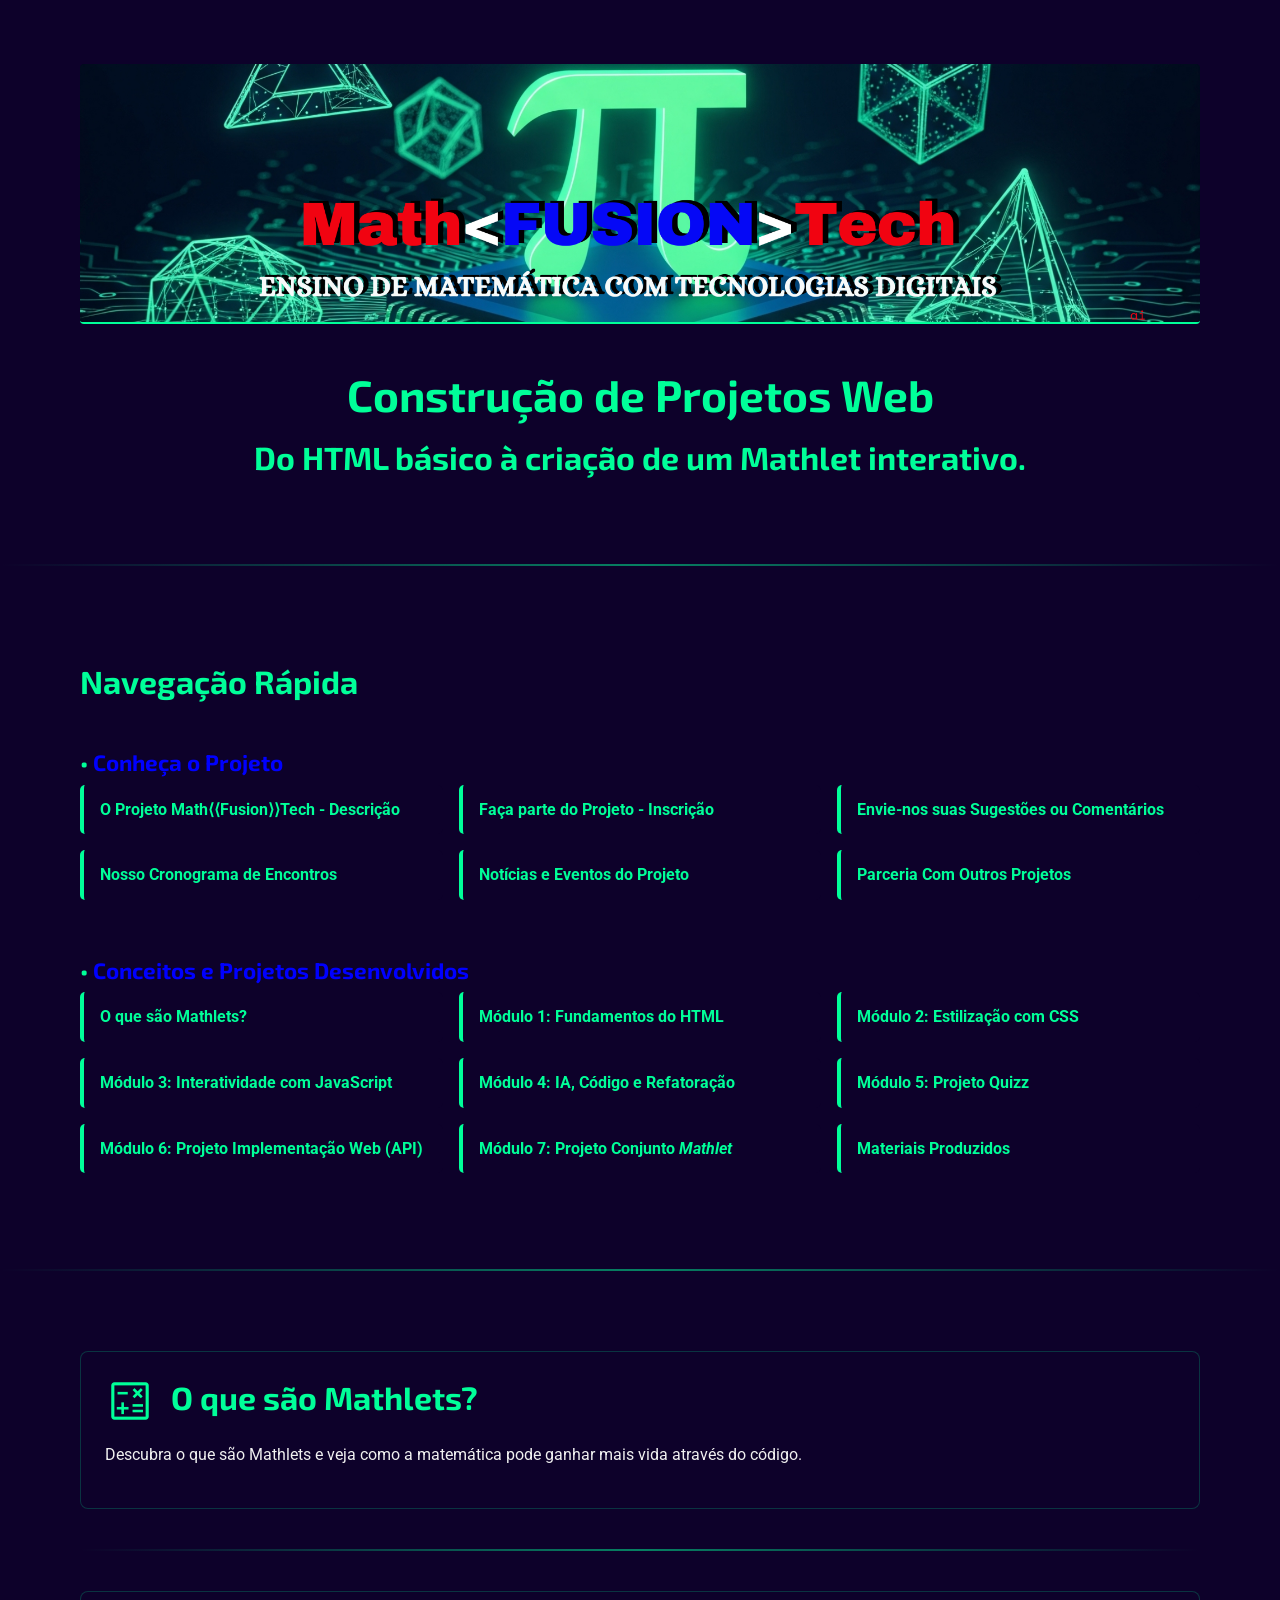
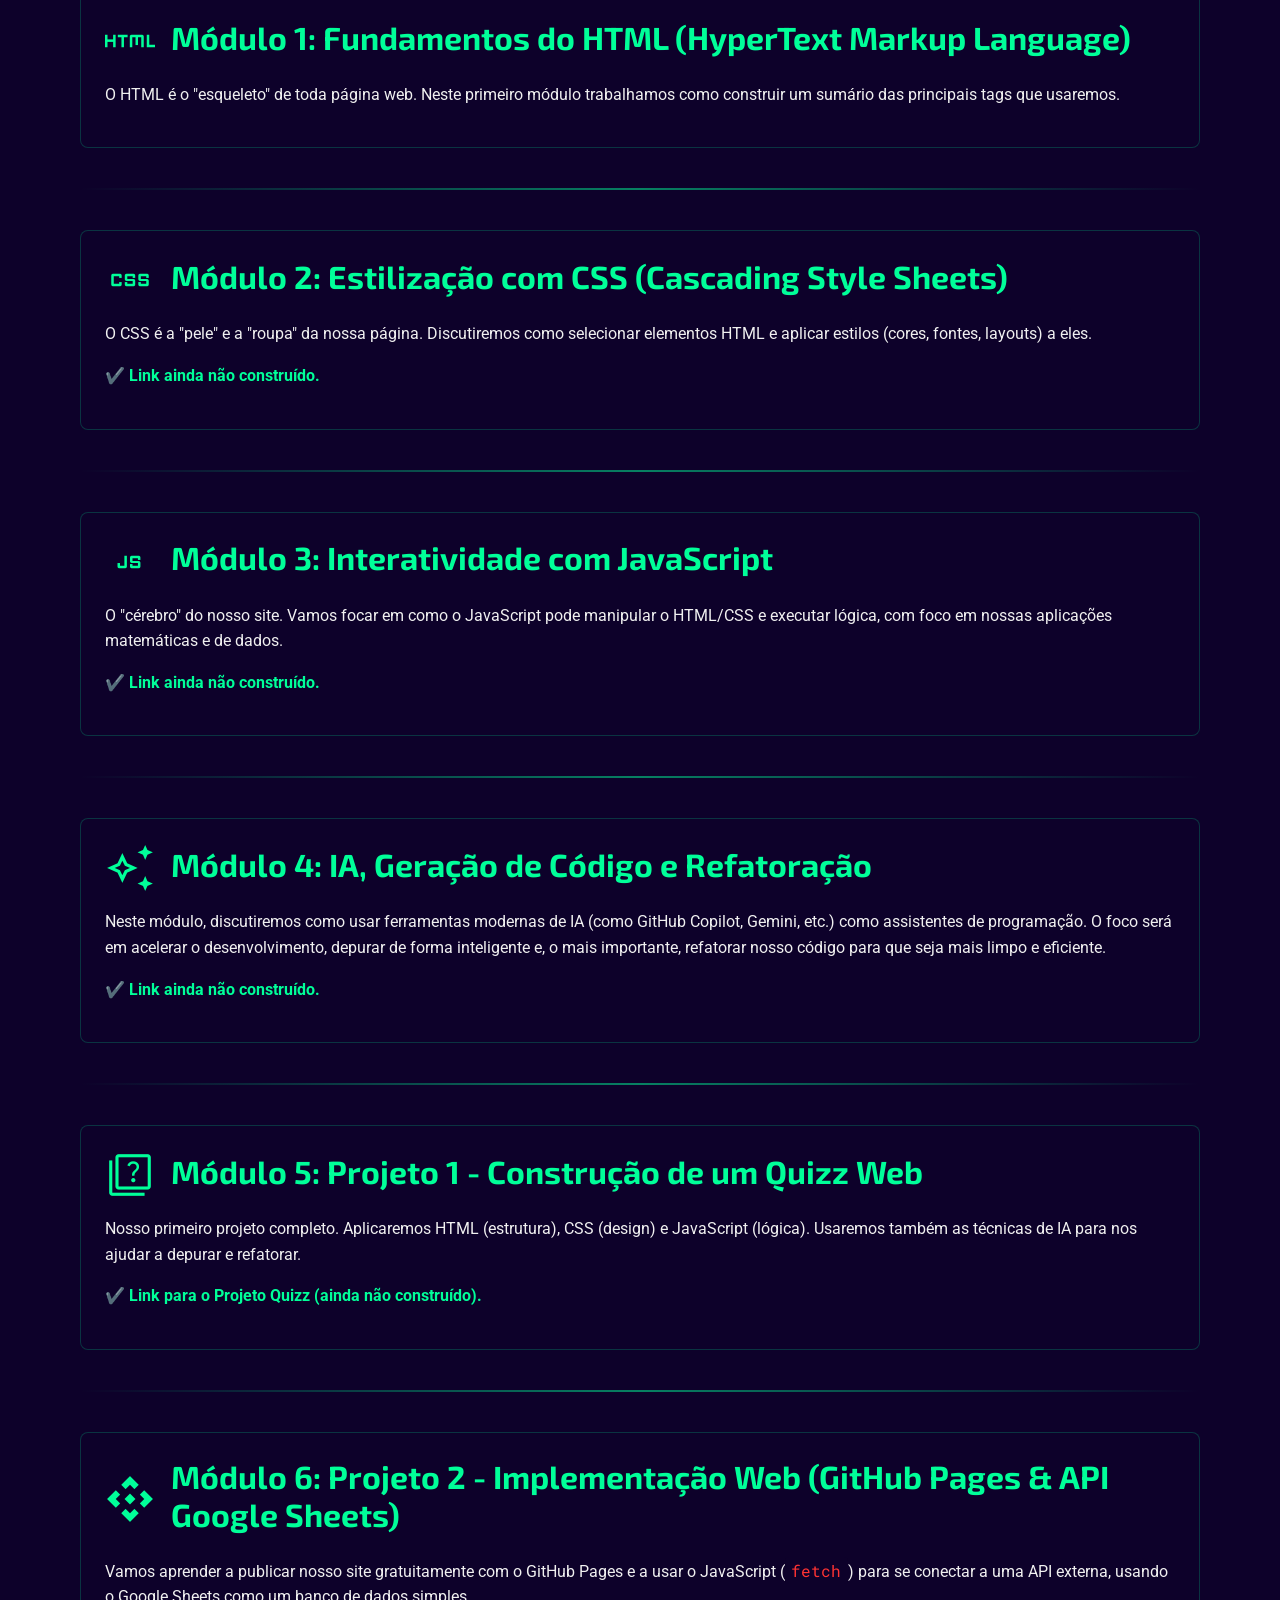
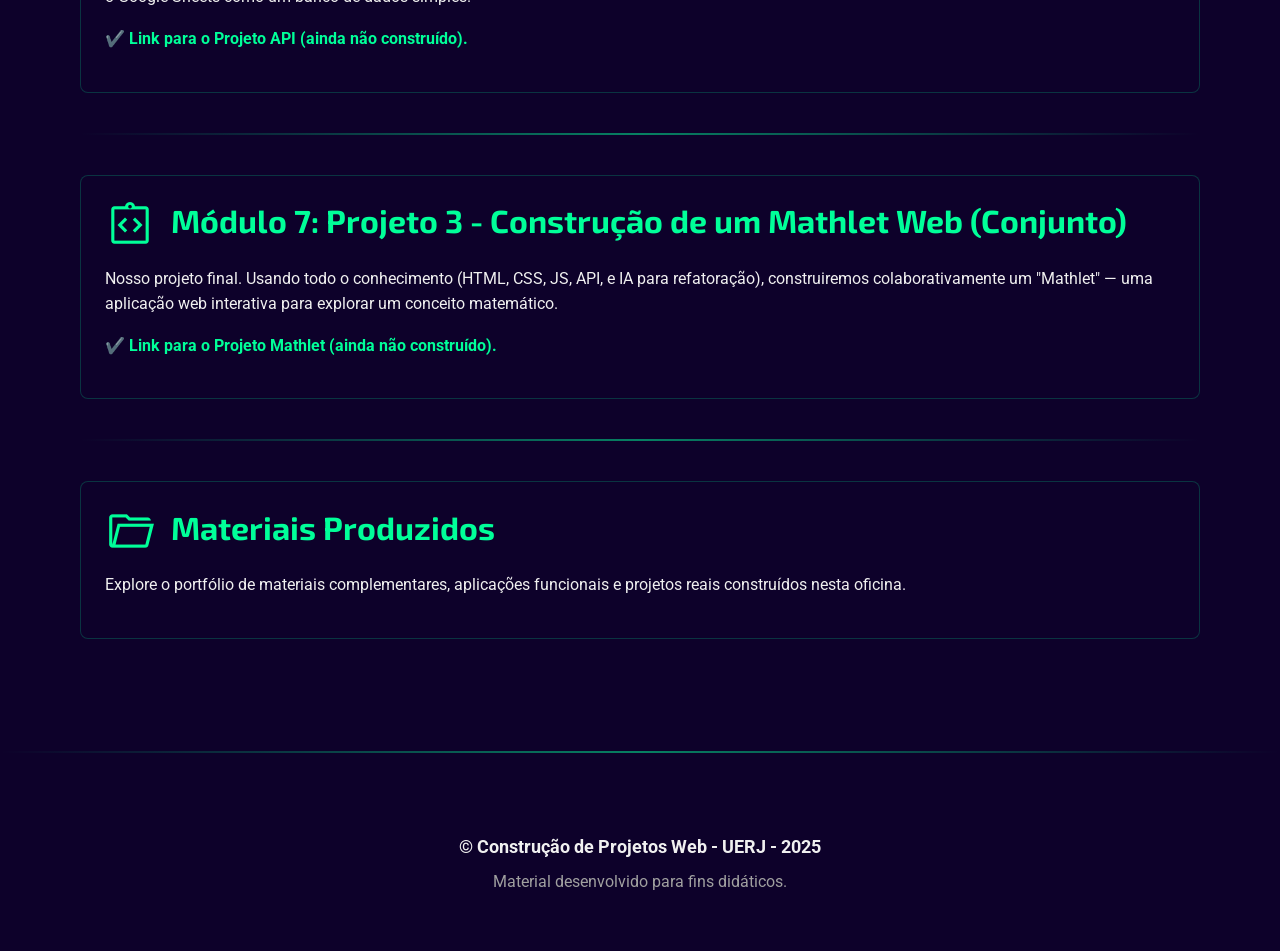
==== commit 6c8ce432: "Atualizei as páginas de materiais complementares 112/11/2025" ====
--- a/index.html
+++ b/index.html
@@ -38,17 +38,37 @@
     <nav class="roteiro-navegacao" aria-label="Navegação Rápida do Roteiro">
         <h2>Navegação Rápida</h2>
         <br>
-        <h3>&bullet; Conheça o Projeto</h3>
+        <h3>&bullet; <span style="color:blue;">Conheça o Projeto</span></h3>
         <ul>
-            <li><a href="./pages/descricaoProjeto.html">O Projeto Math&langle;&langle;Fusion&rangle;&rangle;Tech -
-                    Descrição</a></li>
-            <li><a href="./pages/formulario.html">Faça parte do Projeto - Inscrição</a></li>
-            <li><a href="./pages/comentarios.html">Envie-nos suas Sugestões ou Comentários </a></li>
+            <li>
+                <a href="./pages/descricaoProjeto.html">O Projeto Math&langle;&langle;Fusion&rangle;&rangle;Tech -
+                    Descrição</a>
+            </li>
+
+            <li>
+                <a href="./pages/formulario.html">Faça parte do Projeto - Inscrição</a>
+            </li>
+
+            <li>
+                <a href="./pages/comentarios.html">Envie-nos suas Sugestões ou Comentários </a>
+            </li>
+
+            <li>
+                <a href="./pages/cronograma.html">Nosso Cronograma de Encontros</a>
+            </li>
+
+            <li>
+                <a href="./pages/noticias.html">Notícias e Eventos do Projeto</a>
+            </li>
+
+            <li>
+                <a href="./pages/parcerias.html">Parceria Com Outros Projetos </a>
+            </li>
         </ul>
 
         <br>
 
-        <h3>&bullet; Conceitos e Projetos Desenvolvidos</h3>
+        <h3>&bullet; <span style="color:blue;">Conceitos e Projetos Desenvolvidos</span></h3>
         <ul>
             <li><a href="#mathlet">O que são Mathlets?</a></li>
             <li><a href="#html">Módulo 1: Fundamentos do HTML</a></li>
